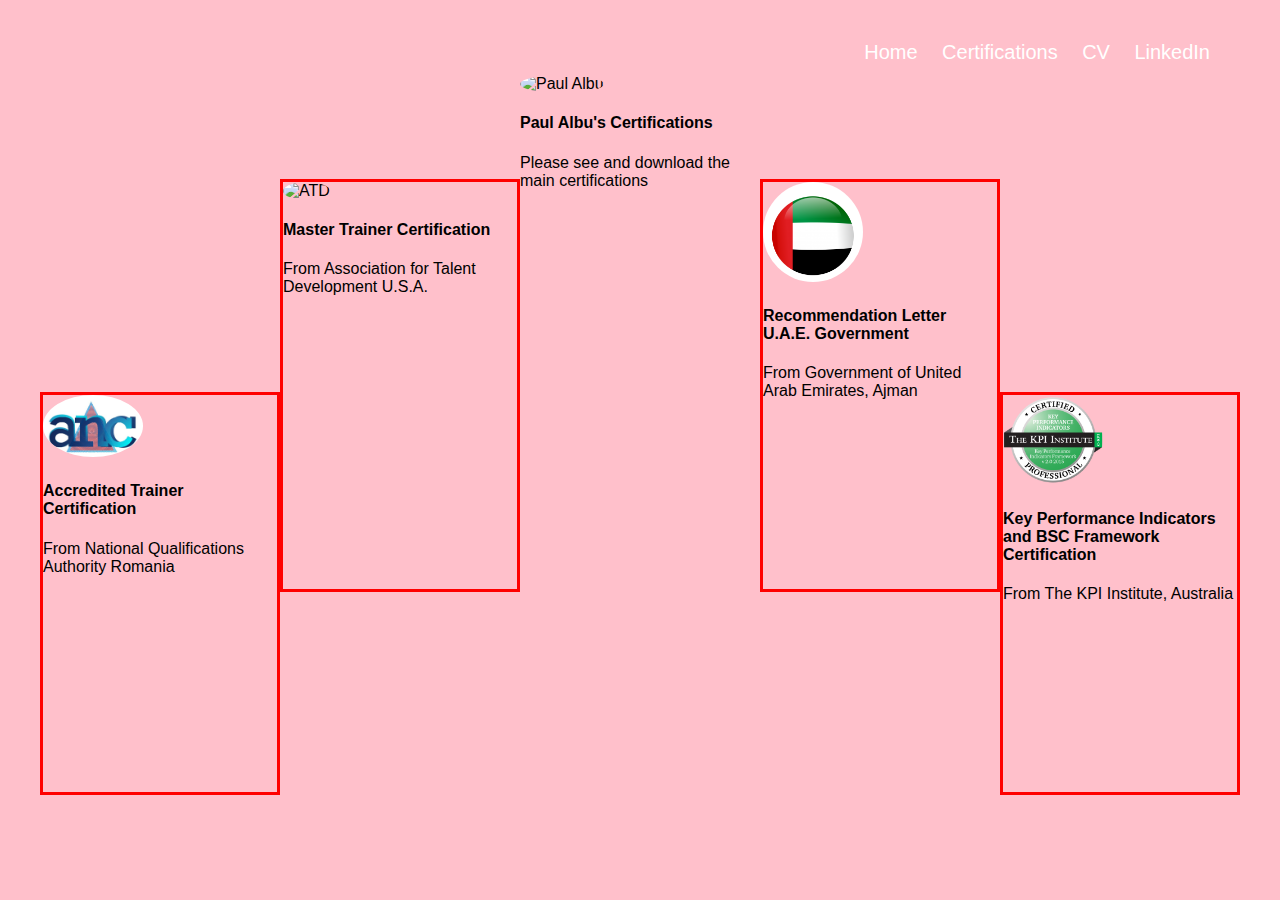
==== Certifications.html @ a02dae37 "Created Certification page" ====
<!DOCTYPE html>
<html lang="en" dir="ltr">
  <head>
    <meta charset="utf-8">
    <title>Certifications</title>
    <link rel="stylesheet" type="text/css" href="certifications.css">
    <link rel="stylesheet" href="https://use.fontawesome.com/releases/v5.0.13/css/all.css" integrity="sha384-DNOHZ68U8hZfKXOrtjWvjxusGo9WQnrNx2sqG0tfsghAvtVlRW3tvkXWZh58N9jp" crossorigin="anonymous">
    <title>Certifications</title>
</head>

  <body>

    <!-- Header section -->
    <header>
      <ul>
        <li class="header">Home</li>
        <li class="header">Certifications</li>
        <li class="header">CV</li>
        <li class="header">LinkedIn</li>
      </ul>
    </header>


    <div class="paul">
      <div>
        <img src="paul.albu.jpg" alt="Paul Albu">
      </div>
      <div>
        <h4>Paul Albu's Certifications</h4>
        <p>Please see and download the main certifications</p>
      </div>
    </div>

    <div class="atd">
      <div>
        <img src="atd.jpg" alt="ATD">
      </div>
      <div>
        <h4>Master Trainer Certification</h4>
        <p>From Association for Talent Development U.S.A.</p>
      </div>
    </div>

    <div class="anc">
      <div>
        <img src="anc.jpg" alt="ANC">
      </div>
      <div>
        <h4>Accredited Trainer Certification</h4>
        <p>From National Qualifications Authority Romania</p>
      </div>
    </div>

    <div class="uae">
      <div>
        <img src="uae.png" alt="UAE">
      </div>
      <div>
        <h4>Recommendation Letter U.A.E. Government</h4>
        <p>From Government of United Arab Emirates, Ajman</p>
      </div>
    </div>

    <div class="tki">
      <div>
        <img src="tki.png" alt="TKI">
      </div>
      <div>
        <h4>Key Performance Indicators and BSC Framework Certification</h4>
        <p>From The KPI Institute, Australia</p>
      </div>
    </div>

  </body>

</html>
---- certifications.css ----
body {
    background-color: pink;
    /*background: url(certifications.jpg) no-repeat center center fixed;*/
    background-size: cover;
    font-family: Helvetica, sans-serif;
}

body {
    display: table-cell;
    vertical-align: middle;
    margin: auto;
}


body {
  width: 1200px;
  height: 770px;/*Check 1: if the width must be specified*/
  display: grid;
  grid-template-columns: 1fr 1fr 1fr 1fr 1fr;
  grid-template-rows: 50px;
  padding-top: 25px;
}

header {
  grid-row: 1 / 2;
  grid-column: 1 / 6;
  display: inline-flex;
  justify-content: flex-end;
  padding-right: 20px;
}

.header {
  display: inline;
}


header li {
margin: 10px;
font-size: 20px;
color: white;
transition: all .2s ease-in-out;
}

header li:hover {
  color: black;
  background-color: white;
  font-weight: bold;
  margin: -7px;
  padding: 7px;
  transform: scale(1.1);
  font-size: 20px;
  cursor:pointer;
}

/* Editing Divs */
img {
  width: 100px;
  border-radius: 50%;
}

.paul {
  grid-column: 3 / 4;
  grid-row: 2 / 3;
}

.atd {
  grid-column: 2 / 3;
  grid-row: 3 / 4;
  border: 3px solid red;
  margin-top: -200px;
}

.anc {
  grid-column: 1 / 2;
  grid-row: 4 / 5;
  border: 3px solid red;
  margin-top: -200px;
}

.uae {
  grid-column: 4 / 5;
  grid-row: 3 / 4;
  border: 3px solid red;
  margin-top: -200px;
}

.tki {
  grid-column: 5 / 6;
  grid-row: 4/ 5;
  border: 3px solid red;
  margin-top: -200px;
}
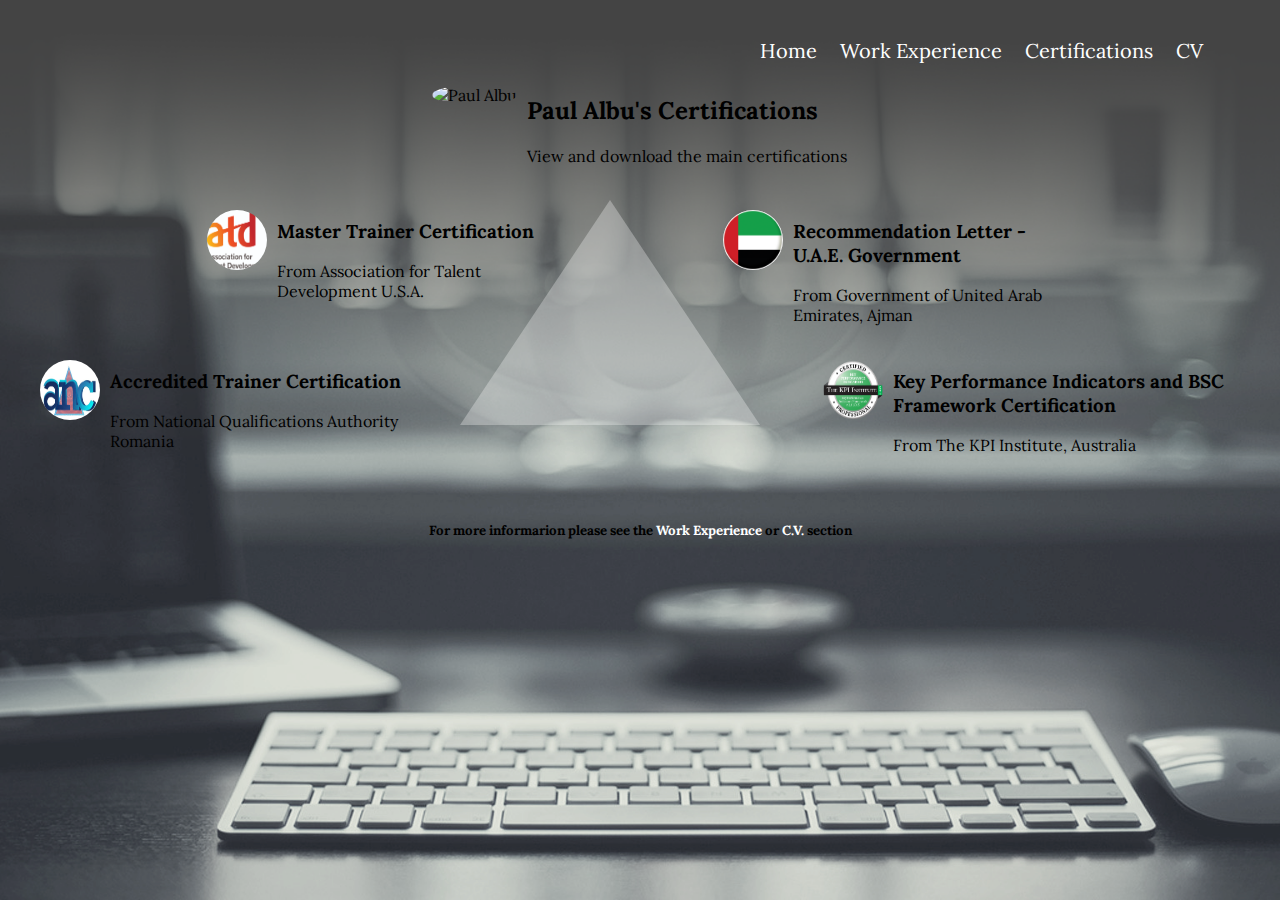
==== commit 504f1443: "Upload" ====
--- a/Certifications.html
+++ b/Certifications.html
@@ -5,6 +5,7 @@
     <title>Certifications</title>
     <link rel="stylesheet" type="text/css" href="certifications.css">
     <link rel="stylesheet" href="https://use.fontawesome.com/releases/v5.0.13/css/all.css" integrity="sha384-DNOHZ68U8hZfKXOrtjWvjxusGo9WQnrNx2sqG0tfsghAvtVlRW3tvkXWZh58N9jp" crossorigin="anonymous">
+<link href="https://fonts.googleapis.com/css?family=Lora" rel="stylesheet">
     <title>Certifications</title>
 </head>
 
@@ -13,30 +14,29 @@
     <!-- Header section -->
     <header>
       <ul>
-        <li class="header">Home</li>
-        <li class="header">Certifications</li>
-        <li class="header">CV</li>
-        <li class="header">LinkedIn</li>
+        <li><a href="./index.html">Home</a></li>
+        <li><a href="./timeline.html">Work Experience</a></li>
+        <li><a href="./certifications.html"> Certifications</a></li>
+        <li><a href="CV-Paul-Albu.pdf" target="_blank" download>CV</a></li>
       </ul>
     </header>
-
 
     <div class="paul">
       <div>
         <img src="paul.albu.jpg" alt="Paul Albu">
       </div>
-      <div>
-        <h4>Paul Albu's Certifications</h4>
-        <p>Please see and download the main certifications</p>
+      <div class="container">
+        <h2>Paul Albu's Certifications</h2>
+        <p>View and download the main certifications</p>
       </div>
     </div>
 
     <div class="atd">
       <div>
-        <img src="atd.jpg" alt="ATD">
+        <img src="atd2.jpg" alt="ATD">
       </div>
       <div>
-        <h4>Master Trainer Certification</h4>
+        <h3>Master Trainer Certification</h3>
         <p>From Association for Talent Development U.S.A.</p>
       </div>
     </div>
@@ -46,17 +46,17 @@
         <img src="anc.jpg" alt="ANC">
       </div>
       <div>
-        <h4>Accredited Trainer Certification</h4>
+        <h3>Accredited Trainer Certification</h3>
         <p>From National Qualifications Authority Romania</p>
       </div>
     </div>
 
     <div class="uae">
       <div>
-        <img src="uae.png" alt="UAE">
+        <img src="uae2.png" alt="UAE">
       </div>
       <div>
-        <h4>Recommendation Letter U.A.E. Government</h4>
+        <h3>Recommendation Letter - U.A.E. Government</h3>
         <p>From Government of United Arab Emirates, Ajman</p>
       </div>
     </div>
@@ -66,11 +66,19 @@
         <img src="tki.png" alt="TKI">
       </div>
       <div>
-        <h4>Key Performance Indicators and BSC Framework Certification</h4>
+        <h3>Key Performance Indicators and BSC Framework Certification</h3>
         <p>From The KPI Institute, Australia</p>
       </div>
     </div>
 
+<!-- START Backgroud Triangle-->
+    <div class="triangle">
+    </div>
+<!-- END Backgroud Triangle-->
+
+    <footer>
+      <h5>For more informarion please see the <a href="./timeline.html">Work Experience</a> or <a href="CV-Paul-Albu.pdf" target="_blank" download>C.V.</a> section</h5>
+    </footer>
   </body>
 
 </html>
--- a/certifications.css
+++ b/certifications.css
@@ -1,8 +1,7 @@
 body {
-    background-color: pink;
-    /*background: url(certifications.jpg) no-repeat center center fixed;*/
+    background: url(Website-Background.png) no-repeat center center fixed;
     background-size: cover;
-    font-family: Helvetica, sans-serif;
+
 }
 
 body {
@@ -16,10 +15,13 @@
   width: 1200px;
   height: 770px;/*Check 1: if the width must be specified*/
   display: grid;
-  grid-template-columns: 1fr 1fr 1fr 1fr 1fr;
-  grid-template-rows: 50px;
+  grid-template-columns: 1fr 350px 1fr 350px 1fr;
+  grid-template-rows: 50px 125px 150px 150px 1fr;
   padding-top: 25px;
+  font-family: 'Lora', serif;
 }
+
+
 
 header {
   grid-row: 1 / 2;
@@ -29,64 +31,139 @@
   padding-right: 20px;
 }
 
-.header {
-  display: inline;
-}
-
-
 header li {
+display: inline-block;
 margin: 10px;
 font-size: 20px;
 color: white;
 transition: all .2s ease-in-out;
+padding: 7px;
+margin-bottom: -10px;
+margin-top: -10px;
+margin-left: -5px;
 }
 
 header li:hover {
+
   color: black;
   background-color: white;
-  font-weight: bold;
-  margin: -7px;
   padding: 7px;
-  transform: scale(1.1);
   font-size: 20px;
   cursor:pointer;
 }
 
+
 /* Editing Divs */
 img {
-  width: 100px;
+  width: 60px;
+  height: 60px;
   border-radius: 50%;
+  margin-right: 10px;
+  margin-top: 10px;
 }
 
 .paul {
-  grid-column: 3 / 4;
+  grid-column: 2 / 5;
   grid-row: 2 / 3;
+  display: inline-flex;
+  justify-content: center;
 }
+
+
+
+.triangle {
+
+  grid-column: 1 / 6;
+  grid-row: 3 / 5;
+  width: 0;
+  height:0;
+  border-left: 150px solid transparent; /*Triangle is not the same on all sizes. For this all borders shold be the same*/
+  border-right: 150px solid transparent;
+  border-bottom: 225px solid rgba(255,255,255, 0.3);
+position: absolute;
+left: 35%;
+z-index: -1;
+align-content: center;
+
+  /* START Rotating Triangle */
+  animation: 2s linear 1 rotate; /* Adjust seconds for triangle to rotate; for infine ust this: animation: 0s linear infinite rotate; */
+  position: relative;
+  transform-origin: 50% 65%;
+}
+
+@keyframes rotate {
+  from {
+    transform: rotate(0deg)
+  }
+  to {
+    transform: rotate(360deg)
+  }
+}
+/* END Rotating triangle */
+
+/* Example of fixed Triangle
+
+.triangle {
+  position: absolute;
+  width: 0;
+  height:0;
+  border-left: 400px solid transparent;
+  border-right: 400px solid transparent;
+  border-bottom: 500px solid rgba(255,255,255, 0.3);
+  z-index: -1;
+  left: 12%;
+
+  /* border-radius: 50%;
+  border: 720px solid rgba(255,255,255, 0.3);
+}
+  */
 
 .atd {
   grid-column: 2 / 3;
   grid-row: 3 / 4;
-  border: 3px solid red;
-  margin-top: -200px;
+  display: inline-flex;
 }
 
 .anc {
-  grid-column: 1 / 2;
+  grid-column: 1 / 3;
   grid-row: 4 / 5;
-  border: 3px solid red;
-  margin-top: -200px;
+  display: inline-flex;
+  padding-right: 100px;
 }
 
 .uae {
   grid-column: 4 / 5;
   grid-row: 3 / 4;
-  border: 3px solid red;
-  margin-top: -200px;
+  display: inline-flex;
 }
 
 .tki {
-  grid-column: 5 / 6;
+  grid-column: 4 / 6;
   grid-row: 4/ 5;
-  border: 3px solid red;
-  margin-top: -200px;
+  display: inline-flex;
+  padding-left: 100px;
 }
+
+
+footer {
+  grid-column: 1 / 6;
+  grid-row: 5 / 6;
+  text-align: center;
+}
+
+a {
+  text-decoration: none;
+  color: white;
+}
+
+
+
+.paul img {
+  width: 100px;
+  height: 100px;
+}
+
+header a {
+  text-decoration: none;
+  color: inherit;
+}
